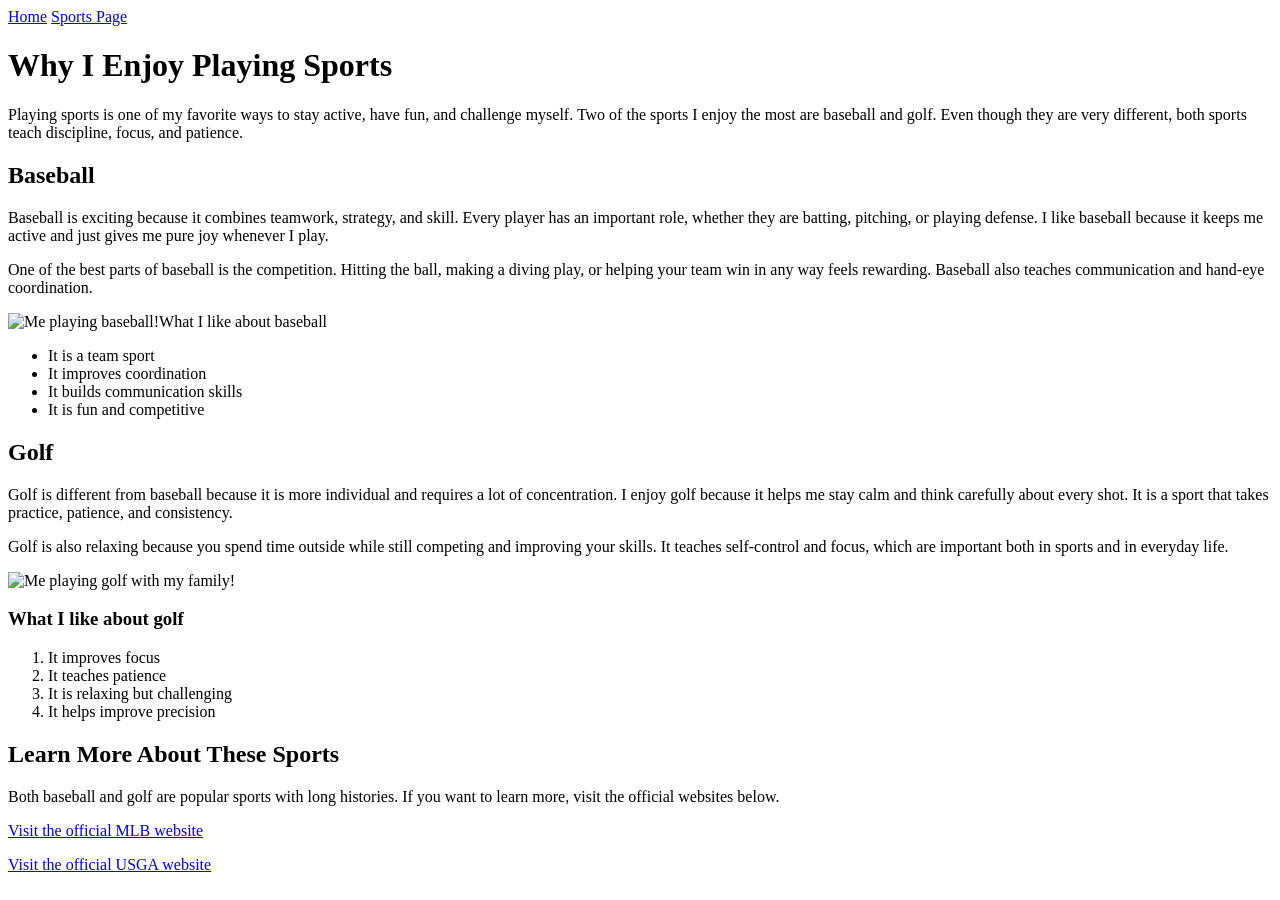
==== html/project3.html @ f7a77ecd "Re-added images correctly" ====
<!DOCTYPE html>
<html lang="en">
<head>
    <meta charset="UTF-8">
    <meta name="viewport" content="width=device-width, initial-scale=1.0">
    <title>Playing Sports | Baseball and Golf</title>
    <link rel="stylesheet" href="../css/styles.css">
</head>
<body>
    <nav>
        <a href="../index.html">Home</a>
        <a href="project3.html">Sports Page</a>
    </nav>

    <header>
        <h1>Why I Enjoy Playing Sports</h1>
        <p>
            Playing sports is one of my favorite ways to stay active, have fun, and challenge myself.
            Two of the sports I enjoy the most are baseball and golf. Even though they are very different,
            both sports teach discipline, focus, and patience.
        </p>
    </header>

    <main>
        <section>
            <h2>Baseball</h2>
            <p>
                Baseball is exciting because it combines teamwork, strategy, and skill. Every player has
                an important role, whether they are batting, pitching, or playing defense. I like baseball
                because it keeps me active and just gives me pure joy whenever I play.
            </p>
            <p>
                One of the best parts of baseball is the competition. Hitting the ball, making a diving play,
                or helping your team win in any way feels rewarding. Baseball also teaches communication and hand-eye coordination.
            </p>

            <img src="../images/baseball.jpg" alt="Me playing baseball!"

            <h3>What I like about baseball</h3>
            <ul>
                <li>It is a team sport</li>
                <li>It improves coordination</li>
                <li>It builds communication skills</li>
                <li>It is fun and competitive</li>
            </ul>
        </section>

        <section>
            <h2>Golf</h2>
            <p>
                Golf is different from baseball because it is more individual and requires a lot of concentration.
                I enjoy golf because it helps me stay calm and think carefully about every shot. It is a sport
                that takes practice, patience, and consistency.
            </p>
            <p>
                Golf is also relaxing because you spend time outside while still competing and improving your skills.
                It teaches self-control and focus, which are important both in sports and in everyday life.
            </p>

            <img src="../images/golf.jpg" alt="Me playing golf with my family!">

            <h3>What I like about golf</h3>
            <ol>
                <li>It improves focus</li>
                <li>It teaches patience</li>
                <li>It is relaxing but challenging</li>
                <li>It helps improve precision</li>
            </ol>
        </section>

        <section>
            <h2>Learn More About These Sports</h2>
            <p>
                Both baseball and golf are popular sports with long histories. If you want to learn more,
                visit the official websites below.
            </p>
            <p>
                <a href="https://www.mlb.com/" target="_blank">Visit the official MLB website</a>
            </p>
            <p>
                <a href="https://www.usga.org/" target="_blank">Visit the official USGA website</a>
            </p>
        </section>
    </main>
</body>
</html>
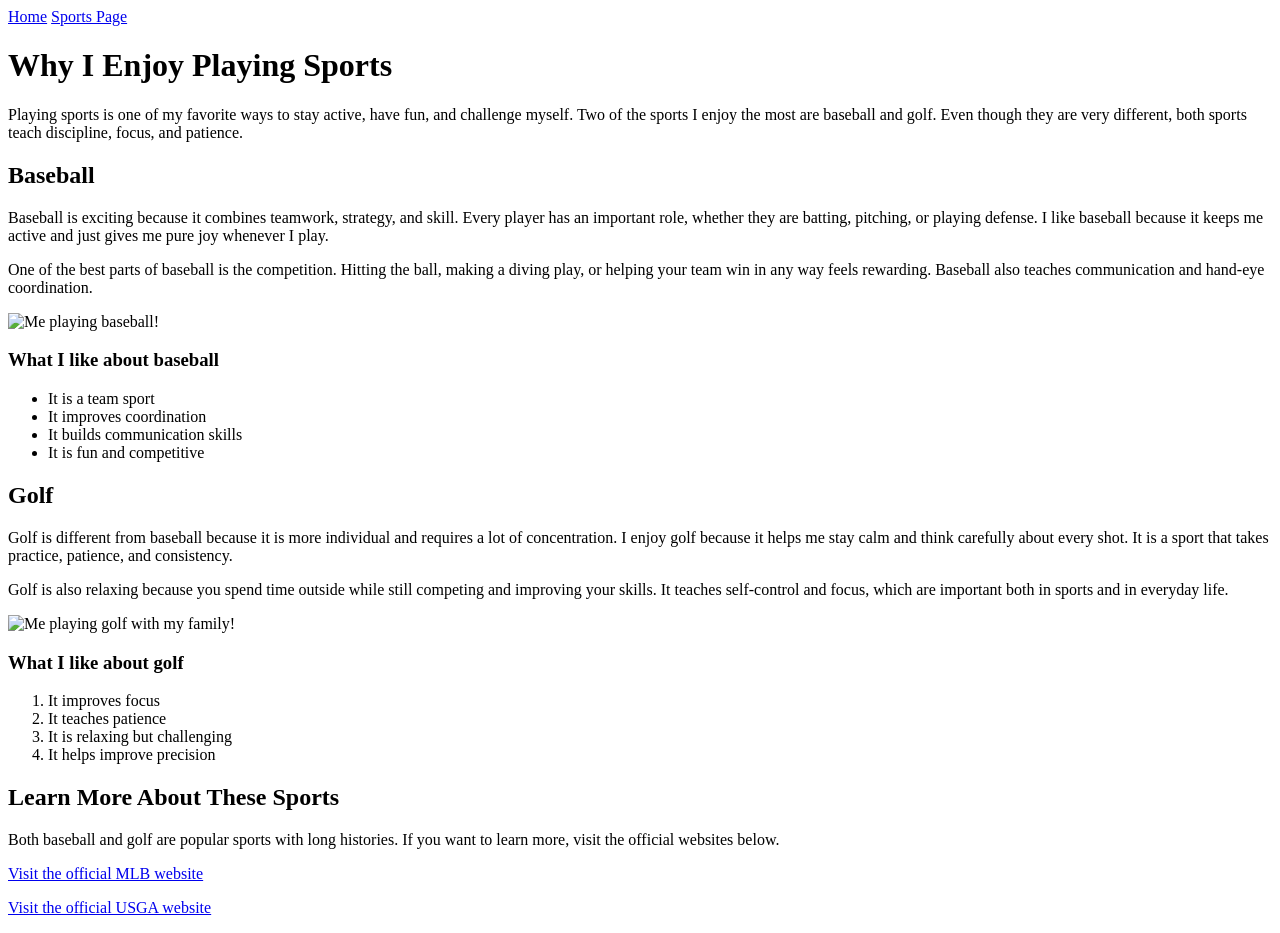
==== commit 774063d6: "Final fix - HTML validation" ====
--- a/html/project3.html
+++ b/html/project3.html
@@ -34,7 +34,7 @@
                 or helping your team win in any way feels rewarding. Baseball also teaches communication and hand-eye coordination.
             </p>
 
-            <img src="../images/baseball.jpg" alt="Me playing baseball!"
+            <img src="../images/baseball.jpg" alt="Me playing baseball!">
 
             <h3>What I like about baseball</h3>
             <ul>
